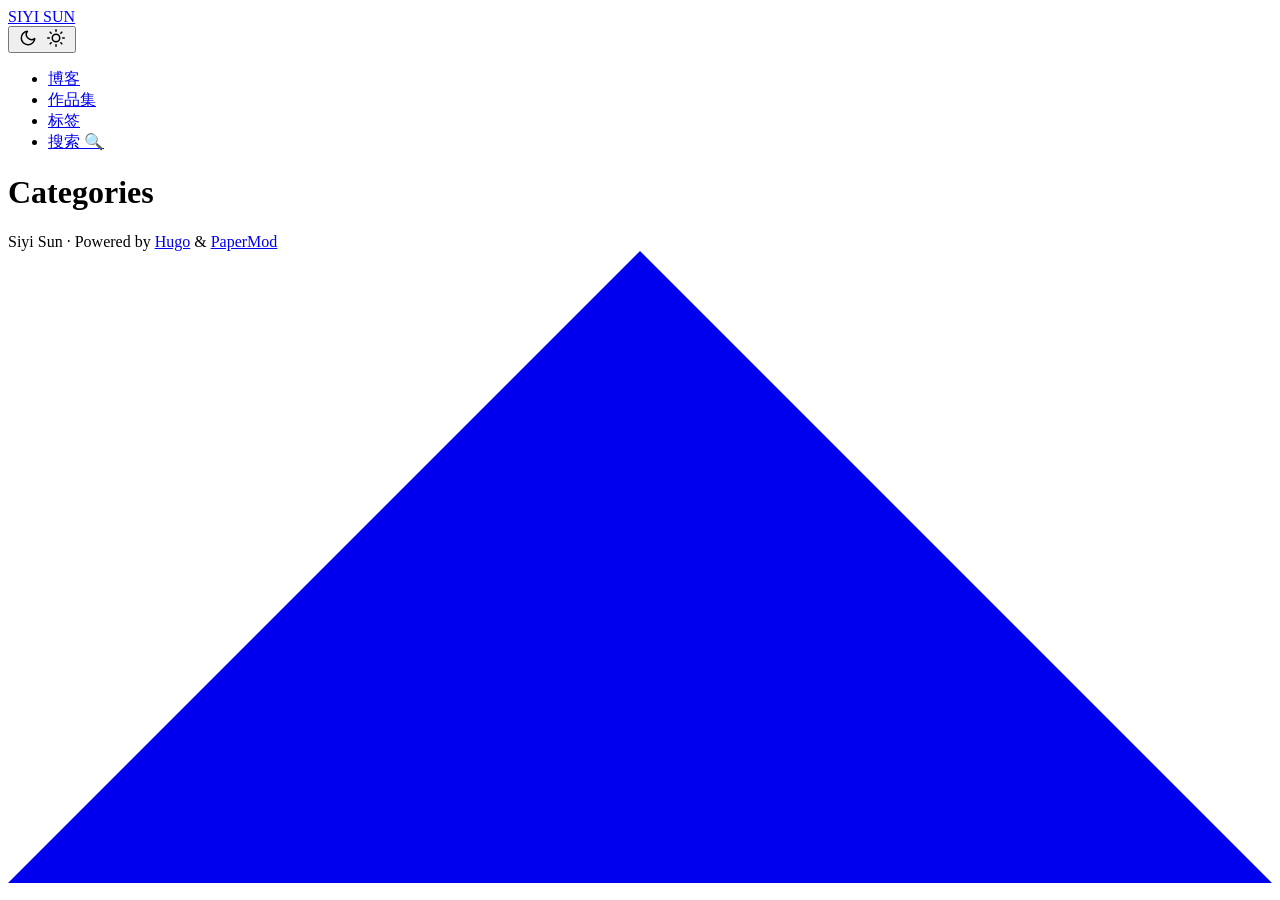
==== public/categories/index.html @ d0ec205f "Update home page to academic style0313" ====
<!DOCTYPE html>
<html lang="en" dir="auto">

<head><script src="/livereload.js?mindelay=10&amp;v=2&amp;port=1313&amp;path=livereload" data-no-instant defer></script><meta charset="utf-8">
<meta http-equiv="X-UA-Compatible" content="IE=edge">
<meta name="viewport" content="width=device-width, initial-scale=1, shrink-to-fit=no">
<meta name="robots" content="noindex, nofollow">
<title>Categories | SIYI SUN</title>
<meta name="keywords" content="">
<meta name="description" content="">
<meta name="author" content="Siyi Sun">
<link rel="canonical" href="http://localhost:1313/categories/">
<link crossorigin="anonymous" href="/assets/css/stylesheet.dfb7ec98824a9140a7d48561ed97594638e897018d1cd149983ebffaf40858c3.css" integrity="sha256-37fsmIJKkUCn1IVh7ZdZRjjolwGNHNFJmD6/&#43;vQIWMM=" rel="preload stylesheet" as="style">
<link rel="icon" href="http://localhost:1313/favicon.ico">
<link rel="icon" type="image/png" sizes="16x16" href="http://localhost:1313/favicon-16x16.png">
<link rel="icon" type="image/png" sizes="32x32" href="http://localhost:1313/favicon-32x32.png">
<link rel="apple-touch-icon" href="http://localhost:1313/apple-touch-icon.png">
<link rel="mask-icon" href="http://localhost:1313/safari-pinned-tab.svg">
<meta name="theme-color" content="#2e2e33">
<meta name="msapplication-TileColor" content="#2e2e33">
<link rel="alternate" type="application/rss+xml" href="http://localhost:1313/categories/index.xml" title="rss">
<link rel="alternate" hreflang="en" href="http://localhost:1313/categories/">
<noscript>
    <style>
        #theme-toggle,
        .top-link {
            display: none;
        }

    </style>
    <style>
        @media (prefers-color-scheme: dark) {
            :root {
                --theme: rgb(29, 30, 32);
                --entry: rgb(46, 46, 51);
                --primary: rgb(218, 218, 219);
                --secondary: rgb(155, 156, 157);
                --tertiary: rgb(65, 66, 68);
                --content: rgb(196, 196, 197);
                --code-block-bg: rgb(46, 46, 51);
                --code-bg: rgb(55, 56, 62);
                --border: rgb(51, 51, 51);
            }

            .list {
                background: var(--theme);
            }

            .list:not(.dark)::-webkit-scrollbar-track {
                background: 0 0;
            }

            .list:not(.dark)::-webkit-scrollbar-thumb {
                border-color: var(--theme);
            }
        }

    </style>
</noscript>
</head>

<body class="list" id="top">
<script>
    if (localStorage.getItem("pref-theme") === "dark") {
        document.body.classList.add('dark');
    } else if (localStorage.getItem("pref-theme") === "light") {
        document.body.classList.remove('dark')
    } else if (window.matchMedia('(prefers-color-scheme: dark)').matches) {
        document.body.classList.add('dark');
    }

</script>

<header class="header">
    <nav class="nav">
        <div class="logo">
            <a href="http://localhost:1313/" accesskey="h" title="SIYI SUN (Alt + H)">SIYI SUN</a>
            <div class="logo-switches">
                <button id="theme-toggle" accesskey="t" title="(Alt + T)" aria-label="Toggle theme">
                    <svg id="moon" xmlns="http://www.w3.org/2000/svg" width="24" height="18" viewBox="0 0 24 24"
                        fill="none" stroke="currentColor" stroke-width="2" stroke-linecap="round"
                        stroke-linejoin="round">
                        <path d="M21 12.79A9 9 0 1 1 11.21 3 7 7 0 0 0 21 12.79z"></path>
                    </svg>
                    <svg id="sun" xmlns="http://www.w3.org/2000/svg" width="24" height="18" viewBox="0 0 24 24"
                        fill="none" stroke="currentColor" stroke-width="2" stroke-linecap="round"
                        stroke-linejoin="round">
                        <circle cx="12" cy="12" r="5"></circle>
                        <line x1="12" y1="1" x2="12" y2="3"></line>
                        <line x1="12" y1="21" x2="12" y2="23"></line>
                        <line x1="4.22" y1="4.22" x2="5.64" y2="5.64"></line>
                        <line x1="18.36" y1="18.36" x2="19.78" y2="19.78"></line>
                        <line x1="1" y1="12" x2="3" y2="12"></line>
                        <line x1="21" y1="12" x2="23" y2="12"></line>
                        <line x1="4.22" y1="19.78" x2="5.64" y2="18.36"></line>
                        <line x1="18.36" y1="5.64" x2="19.78" y2="4.22"></line>
                    </svg>
                </button>
            </div>
        </div>
        <ul id="menu">
            <li>
                <a href="http://localhost:1313/posts/" title="博客">
                    <span>博客</span>
                </a>
            </li>
            <li>
                <a href="http://localhost:1313/portfolio/" title="作品集">
                    <span>作品集</span>
                </a>
            </li>
            <li>
                <a href="http://localhost:1313/tags/" title="标签">
                    <span>标签</span>
                </a>
            </li>
            <li>
                <a href="http://localhost:1313/search/" title="搜索 🔍">
                    <span>搜索 🔍</span>
                </a>
            </li>
        </ul>
    </nav>
</header>
<main class="main">
<header class="page-header">
    <h1>Categories</h1>
</header>

<ul class="terms-tags">
</ul>
    </main>
    
<footer class="footer">
        <span>Siyi Sun</span> · 

    <span>
        Powered by
        <a href="https://gohugo.io/" rel="noopener noreferrer" target="_blank">Hugo</a> &
        <a href="https://github.com/adityatelange/hugo-PaperMod/" rel="noopener" target="_blank">PaperMod</a>
    </span>
</footer>
<a href="#top" aria-label="go to top" title="Go to Top (Alt + G)" class="top-link" id="top-link" accesskey="g">
    <svg xmlns="http://www.w3.org/2000/svg" viewBox="0 0 12 6" fill="currentColor">
        <path d="M12 6H0l6-6z" />
    </svg>
</a>

<script>
    let menu = document.getElementById('menu')
    if (menu) {
        menu.scrollLeft = localStorage.getItem("menu-scroll-position");
        menu.onscroll = function () {
            localStorage.setItem("menu-scroll-position", menu.scrollLeft);
        }
    }

    document.querySelectorAll('a[href^="#"]').forEach(anchor => {
        anchor.addEventListener("click", function (e) {
            e.preventDefault();
            var id = this.getAttribute("href").substr(1);
            if (!window.matchMedia('(prefers-reduced-motion: reduce)').matches) {
                document.querySelector(`[id='${decodeURIComponent(id)}']`).scrollIntoView({
                    behavior: "smooth"
                });
            } else {
                document.querySelector(`[id='${decodeURIComponent(id)}']`).scrollIntoView();
            }
            if (id === "top") {
                history.replaceState(null, null, " ");
            } else {
                history.pushState(null, null, `#${id}`);
            }
        });
    });

</script>
<script>
    var mybutton = document.getElementById("top-link");
    window.onscroll = function () {
        if (document.body.scrollTop > 800 || document.documentElement.scrollTop > 800) {
            mybutton.style.visibility = "visible";
            mybutton.style.opacity = "1";
        } else {
            mybutton.style.visibility = "hidden";
            mybutton.style.opacity = "0";
        }
    };

</script>
<script>
    document.getElementById("theme-toggle").addEventListener("click", () => {
        if (document.body.className.includes("dark")) {
            document.body.classList.remove('dark');
            localStorage.setItem("pref-theme", 'light');
        } else {
            document.body.classList.add('dark');
            localStorage.setItem("pref-theme", 'dark');
        }
    })

</script>
</body>

</html>
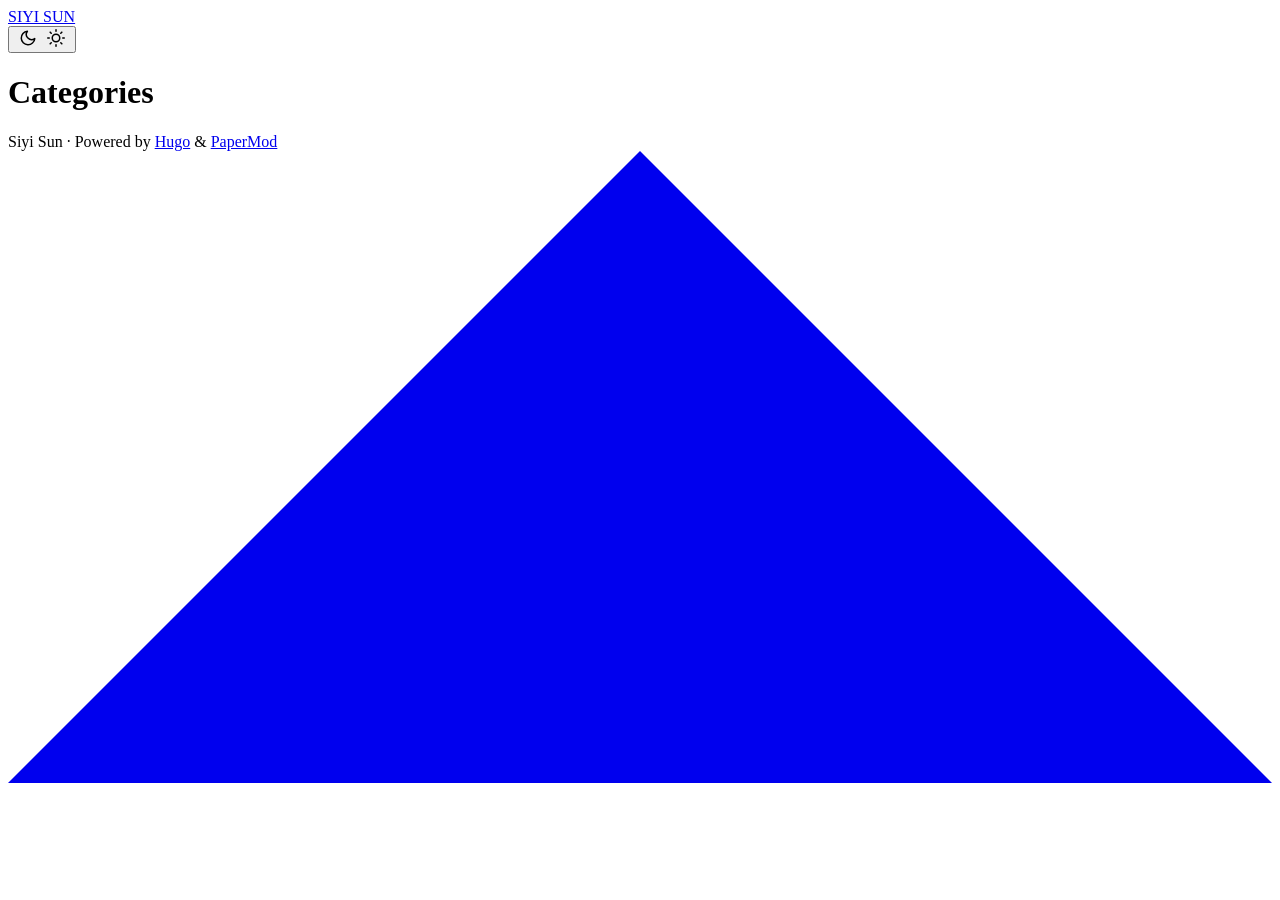
==== commit 7740f376: "update1@0314" ====
--- a/public/categories/index.html
+++ b/public/categories/index.html
@@ -10,7 +10,7 @@
 <meta name="description" content="">
 <meta name="author" content="Siyi Sun">
 <link rel="canonical" href="http://localhost:1313/categories/">
-<link crossorigin="anonymous" href="/assets/css/stylesheet.dfb7ec98824a9140a7d48561ed97594638e897018d1cd149983ebffaf40858c3.css" integrity="sha256-37fsmIJKkUCn1IVh7ZdZRjjolwGNHNFJmD6/&#43;vQIWMM=" rel="preload stylesheet" as="style">
+<link crossorigin="anonymous" href="/assets/css/stylesheet.5cc9cc3f42442f45e881f9347d0f614f1d743611c837d25bffa1fe36e5011600.css" integrity="sha256-XMnMP0JEL0Xogfk0fQ9hTx10NhHIN9Jb/6H&#43;NuUBFgA=" rel="preload stylesheet" as="style">
 <link rel="icon" href="http://localhost:1313/favicon.ico">
 <link rel="icon" type="image/png" sizes="16x16" href="http://localhost:1313/favicon-16x16.png">
 <link rel="icon" type="image/png" sizes="32x32" href="http://localhost:1313/favicon-32x32.png">
@@ -99,26 +99,6 @@
             </div>
         </div>
         <ul id="menu">
-            <li>
-                <a href="http://localhost:1313/posts/" title="博客">
-                    <span>博客</span>
-                </a>
-            </li>
-            <li>
-                <a href="http://localhost:1313/portfolio/" title="作品集">
-                    <span>作品集</span>
-                </a>
-            </li>
-            <li>
-                <a href="http://localhost:1313/tags/" title="标签">
-                    <span>标签</span>
-                </a>
-            </li>
-            <li>
-                <a href="http://localhost:1313/search/" title="搜索 🔍">
-                    <span>搜索 🔍</span>
-                </a>
-            </li>
         </ul>
     </nav>
 </header>
